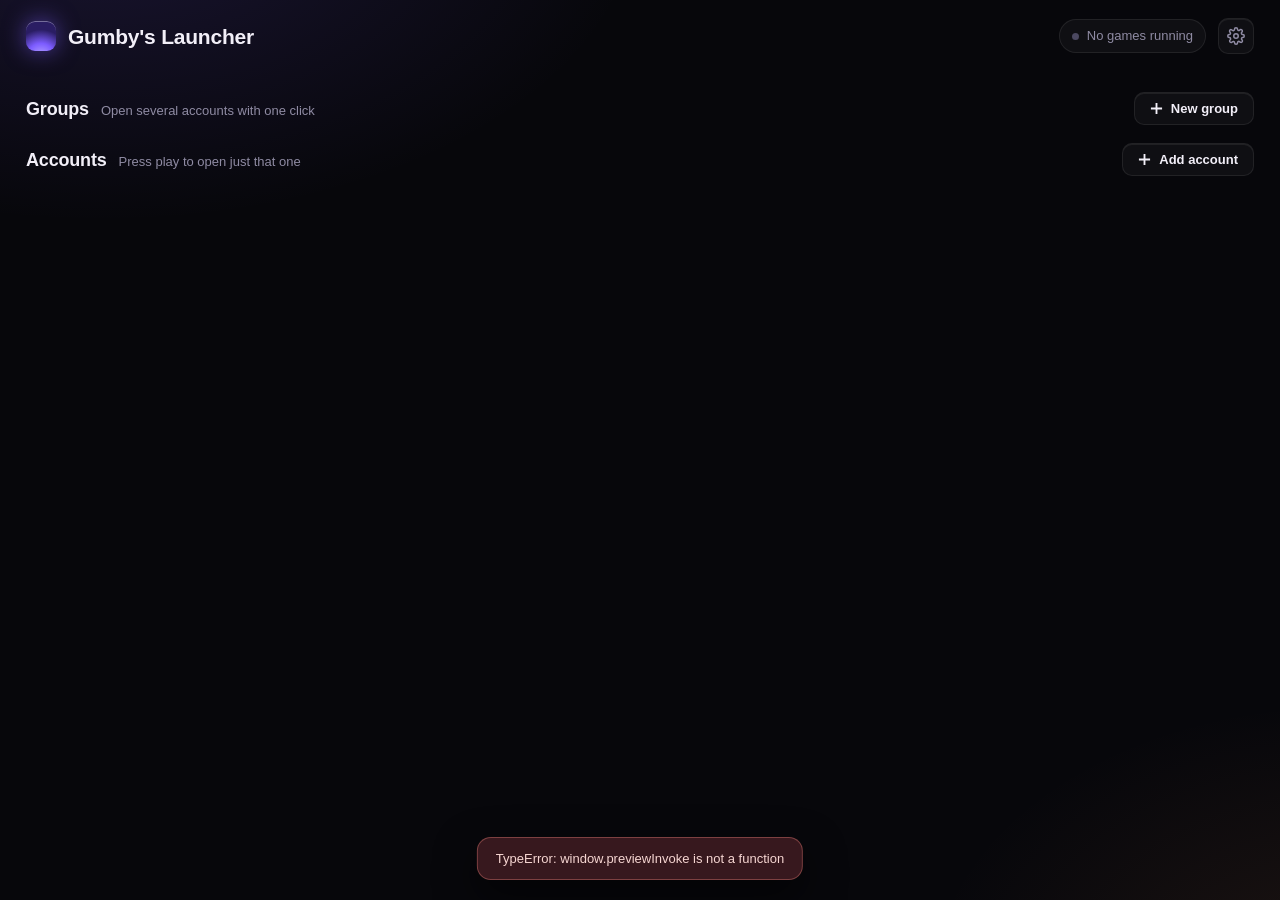
==== ui/index.html @ 11acac33 "Gumby's Launcher 0.1.0 A small Diablo II: Resurrected launcher: saved Battle.net accounts (passwords" ====
<!doctype html>
<html lang="en">
<head>
<meta charset="utf-8">
<meta name="viewport" content="width=device-width, initial-scale=1">
<title>Gumby's Launcher</title>
<link rel="stylesheet" href="app.css">
</head>
<body>
<div class="top">
  <div class="brand title"><span class="ring"></span><span id="appname">Gumby's Launcher</span></div>
  <div class="status" id="status"><span class="dot"></span>No games running</div>
  <button class="iconbtn" id="gear" title="Settings" aria-label="Settings"></button>
</div>
<div id="update"></div>
<main>
  <div id="zones"></div>
  <div class="head"><h2 class="title">Groups</h2><p>Open several accounts with one click</p><button class="btn add" id="newgroup"></button></div>
  <div id="groups"></div>
  <div class="head" style="margin-top:18px"><h2 class="title">Accounts</h2><p>Press play to open just that one</p><button class="btn add" id="addacct"></button></div>
  <div id="accounts"></div>
</main>
<div id="modal"></div>
<div class="toast" id="toast"></div>
<script src="app.js"></script>
</body>
</html>
---- ui/app.css ----
/* Gumby's Launcher - glass cards on near-black, each lit by its own soft colour (violet, copper, steel blue). */
:root {
  --ink: #07070b;        /* window */
  --stone: #0d0d13;      /* inputs, wells */
  --slab: rgba(255,255,255,.035);
  --slab-hi: rgba(255,255,255,.075);
  --seam: rgba(255,255,255,.08);
  --rim: rgba(255,255,255,.14);   /* the bright top edge of glass */
  --bone: #f2eff8;       /* main text */
  --ash: #8f8ba3;        /* secondary text */
  --blue: #7c5cff;       /* violet: launch actions (name kept for the page's inline styles) */
  --blue-glow: #b9a8ff;
  --copper: #e38a52;
  --steel: #4d9ccc;
  --ok: #3fd6a6;
  --warn: #f0b45a;
  --region: #e38a52;
  --display: "Segoe UI Variable Display", "Segoe UI", sans-serif;
}
* { box-sizing: border-box; margin: 0; }
html, body { color: var(--bone); font: 14px/1.5 "Segoe UI Variable Text", "Segoe UI", sans-serif; }
html { background: var(--ink); }
body {
  min-height: 100vh; position: relative; overflow-y: auto; user-select: none;
  background:
    radial-gradient(900px 520px at 8% -10%, rgba(124,92,255,.16), transparent 60%),
    radial-gradient(700px 480px at 105% 110%, rgba(227,138,82,.10), transparent 60%),
    var(--ink);
  background-attachment: fixed;
}
button { font: inherit; color: inherit; cursor: pointer; }
input { font: inherit; color: inherit; background: none; border: 0; outline: 0; width: 100%; }
.title { font-family: var(--display); }
svg { display: block; }

/* glass: every card, row and dialog */
.glass, .group, .acct, .dialog, .empty {
  position: relative; isolation: isolate;
  background: linear-gradient(170deg, rgba(255,255,255,.055), rgba(255,255,255,.012) 55%, rgba(255,255,255,.02));
  border: 1px solid var(--seam);
  box-shadow: inset 0 1px 0 var(--rim), 0 18px 40px -18px rgba(0,0,0,.8);
}

/* top bar */
.top { display: flex; align-items: center; gap: 12px; padding: 18px 26px 16px; }
.brand { display: flex; align-items: center; gap: 12px; font: 600 21px/1 var(--display); letter-spacing: -.01em; }
.brand .ring {
  width: 30px; height: 30px; border-radius: 9px;
  background: radial-gradient(circle at 50% 120%, #b9a8ff 0, #7c5cff 35%, #2a1d63 70%), #1b1433;
  box-shadow: inset 0 1px 0 rgba(255,255,255,.35), 0 0 22px rgba(124,92,255,.55);
}
.top .status { margin-left: auto; color: var(--ash); font-size: 13px; display: flex; align-items: center; gap: 8px;
  padding: 6px 12px; border-radius: 999px; background: var(--slab); border: 1px solid var(--seam); }
.dot { width: 7px; height: 7px; border-radius: 50%; background: #4b4860; }
.dot.on { background: var(--ok); box-shadow: 0 0 10px var(--ok); }
.iconbtn { width: 36px; height: 36px; border-radius: 10px; border: 1px solid var(--seam); background: var(--slab);
  color: var(--ash); display: grid; place-items: center; box-shadow: inset 0 1px 0 rgba(255,255,255,.06); }

main { padding: 8px 26px 28px; }
.head { display: flex; align-items: baseline; gap: 12px; margin: 14px 0 12px; }
.head h2 { font: 600 18px/1 var(--display); letter-spacing: -.01em; }
.head p { color: var(--ash); font-size: 13px; }
.head .add { margin-left: auto; }

.btn { border: 1px solid var(--seam); background: var(--slab); color: var(--bone); border-radius: 10px; padding: 8px 15px;
  font: 600 13px var(--display); display: inline-flex; align-items: center; gap: 8px; box-shadow: inset 0 1px 0 rgba(255,255,255,.07); }
.btn.primary {
  background: linear-gradient(180deg, #9478ff, #6a48f5); border-color: rgba(185,168,255,.55); color: #fff;
  box-shadow: inset 0 1px 0 rgba(255,255,255,.35), 0 8px 26px -6px rgba(124,92,255,.7);
}
.btn.big { padding: 11px 20px; font-size: 14px; border-radius: 12px; }
.btn.ghost { background: transparent; box-shadow: none; }
.btn.quiet { color: var(--ash); }

/* group cards: each lit by its own colour */
.group { --glow: 124,92,255; display: grid; grid-template-columns: 1fr auto auto; gap: 22px; align-items: center;
  border-radius: 20px; padding: 18px 20px; margin-bottom: 12px; overflow: hidden; }
.group:nth-child(3n+2) { --glow: 227,138,82; }
.group:nth-child(3n) { --glow: 77,156,204; }
.group::before {   /* the coloured light */
  content: ""; position: absolute; inset: 0; z-index: -1; pointer-events: none;
  background: radial-gradient(520px 220px at 88% 120%, rgba(var(--glow),.30), transparent 70%),
              radial-gradient(260px 120px at 70% -30%, rgba(var(--glow),.16), transparent 70%);
}
.group::after {    /* dot texture */
  content: ""; position: absolute; inset: 0; z-index: -1; pointer-events: none; opacity: .5;
  background-image: radial-gradient(rgba(255,255,255,.10) 1px, transparent 1.2px); background-size: 9px 9px;
  -webkit-mask-image: radial-gradient(360px 200px at 82% 70%, #000, transparent 75%); mask-image: radial-gradient(360px 200px at 82% 70%, #000, transparent 75%);
}
.group .name { font: 600 20px/1.15 var(--display); letter-spacing: -.01em; color: var(--bone); }
.group .sub { color: var(--ash); font-size: 13px; margin-top: 4px; }
.chips { display: flex; flex-wrap: wrap; gap: 7px; margin-top: 12px; }
.chip { display: inline-flex; align-items: center; gap: 7px; background: rgba(0,0,0,.28); border: 1px solid var(--seam);
  border-radius: 999px; padding: 3px 11px 3px 4px; font-size: 12.5px; box-shadow: inset 0 1px 0 rgba(255,255,255,.05); }
.chip b { width: 19px; height: 19px; border-radius: 50%; background: rgba(var(--glow, 124,92,255),.28); color: #fff;
  display: grid; place-items: center; font: 700 11px var(--display); }
.group .acts { display: flex; gap: 8px; align-items: center; }

/* the little screen: which game lands in which quarter */
.screen { width: 118px; aspect-ratio: 16/9; border-radius: 9px; display: grid; grid-template-columns: 1fr 1fr; grid-template-rows: 1fr 1fr;
  gap: 3px; padding: 4px; position: relative; background: rgba(0,0,0,.45); border: 1px solid var(--rim);
  box-shadow: inset 0 1px 0 rgba(255,255,255,.12), 0 10px 24px -10px rgba(0,0,0,.9); }
.screen i { border-radius: 4px; background: rgba(255,255,255,.04); font: normal 700 11px/1 var(--display); color: #5d5970; display: grid; place-items: center; }
.screen i.fill { background: linear-gradient(160deg, rgba(var(--glow, 124,92,255),.55), rgba(var(--glow, 124,92,255),.22)); color: #fff;
  box-shadow: inset 0 1px 0 rgba(255,255,255,.25); }
.screen i.live { background: linear-gradient(160deg, rgba(var(--glow, 124,92,255),.95), rgba(var(--glow, 124,92,255),.5)); color: #fff;
  box-shadow: inset 0 1px 0 rgba(255,255,255,.45), 0 0 16px rgba(var(--glow, 124,92,255),.7); }
.screen.lg { width: 228px; border-radius: 12px; padding: 5px; gap: 4px; }
.screen.lg i { font-size: 14px; border-radius: 6px; }
.screen.one { grid-template-columns: 1fr; grid-template-rows: 1fr; }

/* account rows */
.acct { display: grid; grid-template-columns: 42px 1fr auto auto auto; gap: 14px; align-items: center; border-radius: 16px; padding: 10px 14px; margin-bottom: 9px; }
.play { width: 42px; height: 38px; border-radius: 11px; color: #fff; display: grid; place-items: center;
  background: linear-gradient(180deg, rgba(148,120,255,.55), rgba(106,72,245,.35)); border: 1px solid rgba(185,168,255,.4);
  box-shadow: inset 0 1px 0 rgba(255,255,255,.3), 0 6px 18px -6px rgba(124,92,255,.75); }
.acct .who { font: 600 15px/1.2 var(--display); }
.acct .mail { color: var(--ash); font-size: 12.5px; }
.badge { font: 700 10.5px/1 var(--display); letter-spacing: .06em; color: #ffd9bd; background: rgba(227,138,82,.16);
  border: 1px solid rgba(227,138,82,.4); border-radius: 999px; padding: 4px 8px; }
.runtag { font-size: 12.5px; color: var(--ok); display: flex; align-items: center; gap: 6px; }
.runtag .q { color: var(--ash); }
.runtag .q::before { content: "·"; margin-right: 6px; }

/* dialogs */
.dim { position: fixed; inset: 0; z-index: 9; background: rgba(3,3,6,.62); backdrop-filter: blur(6px); }
.dialog { position: fixed; z-index: 10; left: 50%; top: 50%; transform: translate(-50%,-50%); width: 460px; max-height: calc(100vh - 40px); overflow-y: auto;
  background: linear-gradient(170deg, rgba(34,30,52,.96), rgba(16,15,24,.97)); border-radius: 22px; padding: 26px 28px 22px;
  box-shadow: inset 0 1px 0 var(--rim), 0 30px 80px rgba(0,0,0,.7), 0 0 0 1px rgba(124,92,255,.12); }
.dialog::before { content: ""; position: absolute; left: 20%; right: 20%; top: -1px; height: 90px; pointer-events: none; z-index: -1;
  background: radial-gradient(50% 100% at 50% 0, rgba(124,92,255,.35), transparent 75%); }
.dialog h3 { font: 600 21px/1.15 var(--display); letter-spacing: -.01em; margin-bottom: 6px; }
.dialog .lead { color: var(--ash); font-size: 13.5px; margin-bottom: 16px; }
label.f { display: block; font-size: 12.5px; color: var(--ash); margin: 13px 0 6px; }
.input { background: rgba(0,0,0,.35); border: 1px solid var(--seam); border-radius: 11px; padding: 10px 13px; color: var(--bone); font-size: 14px;
  display: flex; align-items: center; box-shadow: inset 0 1px 2px rgba(0,0,0,.5); }
.input.focus, .input:focus-within { border-color: rgba(185,168,255,.7); box-shadow: 0 0 0 3px rgba(124,92,255,.22); }
.input .eye { margin-left: auto; color: var(--ash); font-size: 12px; cursor: pointer; background: none; border: 0; }
.seg { display: grid; grid-template-columns: repeat(3,1fr); background: rgba(0,0,0,.35); border: 1px solid var(--seam); border-radius: 11px; padding: 3px; gap: 3px; }
.seg span { text-align: center; padding: 7px 0; border-radius: 8px; color: var(--ash); font-size: 13px; cursor: pointer; }
.seg span.on { background: linear-gradient(180deg, rgba(148,120,255,.45), rgba(106,72,245,.3)); color: #fff; box-shadow: inset 0 1px 0 rgba(255,255,255,.25); }
.note { display: flex; gap: 10px; align-items: flex-start; background: rgba(124,92,255,.08); border: 1px solid rgba(124,92,255,.25); border-radius: 12px;
  padding: 11px 13px; font-size: 12.5px; color: #d6cffa; margin-top: 16px; }
.note.warn { background: rgba(240,180,90,.08); border-color: rgba(240,180,90,.3); color: #f2e2c4; }
.foot { display: flex; justify-content: flex-end; gap: 8px; margin-top: 20px; }
.foot .left { margin-right: auto; }

.pick { display: grid; grid-template-columns: 26px 1fr auto; align-items: center; gap: 10px; padding: 9px 11px; border: 1px solid var(--seam);
  border-radius: 12px; margin-bottom: 7px; background: rgba(0,0,0,.25); cursor: pointer; width: 100%; text-align: left; color: var(--bone); font-size: 14px; }
.pick.on { border-color: rgba(185,168,255,.5); background: rgba(124,92,255,.10); }
.box { width: 22px; height: 22px; border-radius: 50%; border: 2px solid #4b4860; display: grid; place-items: center; font: 700 12px var(--display); }
.pick.on .box { background: linear-gradient(180deg, #9478ff, #6a48f5); border-color: transparent; color: #fff; box-shadow: 0 0 10px rgba(124,92,255,.6); }

.switchrow { display: grid; grid-template-columns: 1fr auto; gap: 16px; padding: 15px 0; border-top: 1px solid var(--seam); }
.switchrow:first-of-type { border-top: 0; }
.switchrow h4 { font: 600 15px/1.25 var(--display); }
.switchrow p { color: var(--ash); font-size: 12.5px; margin-top: 4px; max-width: 62ch; }
.sw { width: 44px; height: 25px; border-radius: 999px; background: rgba(255,255,255,.1); position: relative; margin-top: 2px; border: 0; flex: none; cursor: pointer;
  box-shadow: inset 0 1px 2px rgba(0,0,0,.5); }
.sw::after { content: ""; position: absolute; top: 3px; left: 3px; width: 19px; height: 19px; border-radius: 50%; background: #cfcbe0; box-shadow: 0 2px 4px rgba(0,0,0,.4); }
.sw.on { background: linear-gradient(180deg, #9478ff, #6a48f5); box-shadow: 0 0 14px rgba(124,92,255,.55); }
.sw.on::after { left: 22px; background: #fff; }

/* launch progress */
.steps { margin-top: 12px; display: grid; gap: 7px; }
.step { display: grid; grid-template-columns: 22px 1fr auto; align-items: center; gap: 10px; font-size: 13px; }
.step .st { color: var(--ash); font-size: 12.5px; }
.step.done .st { color: var(--ok); }
.step.now .st { color: var(--blue-glow); }
.step.failed .st { color: #ff8b80; }
.step.skipped .st { color: var(--ash); }
.spin { width: 16px; height: 16px; border-radius: 50%; border: 2px solid rgba(185,168,255,.22); border-top-color: var(--blue-glow); }
.tick { color: var(--ok); filter: drop-shadow(0 0 6px rgba(63,214,166,.6)); }
.wait { width: 10px; height: 10px; border-radius: 50%; border: 2px solid #4b4860; margin-left: 3px; }
.cross { color: #ff8b80; font-weight: 700; text-align: center; }

/* the live app */
.btn:hover, .iconbtn:hover { border-color: var(--rim); background: var(--slab-hi); }
.btn.primary:hover { background: linear-gradient(180deg, #a38bff, #7655ff); }
.btn.ghost:hover { background: var(--slab); }
.play:hover { box-shadow: inset 0 1px 0 rgba(255,255,255,.35), 0 8px 24px -4px rgba(124,92,255,.95); }
.btn:disabled, .play.off { opacity: .4; cursor: default; }
.btn:focus-visible, .iconbtn:focus-visible, .play:focus-visible, .pick:focus-visible, .sw:focus-visible { outline: 2px solid var(--blue-glow); outline-offset: 2px; }
.empty { border-style: dashed; border-radius: 20px; padding: 24px; color: var(--ash); display: flex; align-items: center; gap: 16px; margin-bottom: 12px; }
.empty b { color: var(--bone); font: 600 16px var(--display); display: block; margin-bottom: 3px; }
.empty .btn { margin-left: auto; }
.toast { position: fixed; left: 50%; bottom: 20px; transform: translateX(-50%); background: rgba(58,26,32,.95); border: 1px solid rgba(255,139,128,.35);
  color: #f6d6d2; padding: 11px 18px; border-radius: 14px; max-width: 80%; font-size: 13px; display: none; z-index: 20; box-shadow: 0 16px 40px rgba(0,0,0,.6); }
.toast.on { display: block; }
.toast.good { background: rgba(18,48,40,.95); border-color: rgba(63,214,166,.4); color: #cff5e8; }
.danger { color: #ff9a90; }
.err { color: #ff9a90; font-size: 12.5px; margin-top: 10px; min-height: 1em; }
@media (prefers-reduced-motion: no-preference) { .spin { animation: spin .9s linear infinite; } }
@keyframes spin { to { transform: rotate(360deg); } }

/* update bar */
.update { display: flex; align-items: center; gap: 14px; margin: 0 26px 6px; padding: 11px 14px 11px 18px; border-radius: 16px;
  background: linear-gradient(170deg, rgba(63,214,166,.14), rgba(63,214,166,.04)); border: 1px solid rgba(63,214,166,.35);
  box-shadow: inset 0 1px 0 rgba(255,255,255,.12); color: #cdeee3; font-size: 13.5px; }
.update b { font: 600 15px var(--display); color: #fff; }
.update .btn { margin-left: auto; background: linear-gradient(180deg, #5fe3bb, #2fb88e); border-color: rgba(160,255,220,.5); color: #04241a;
  box-shadow: inset 0 1px 0 rgba(255,255,255,.4), 0 8px 22px -6px rgba(63,214,166,.7); flex: none; }

/* terror zones */
.tz { display: grid; grid-template-columns: 1.25fr 1fr auto; gap: 26px; align-items: center; border-radius: 20px; padding: 16px 22px; margin: 6px 0 4px; overflow: hidden; }
.tz::before { content: ""; position: absolute; inset: 0; z-index: -1; pointer-events: none; background:
  radial-gradient(420px 160px at 22% -40%, rgba(227,138,82,.42), transparent 70%), radial-gradient(500px 200px at 100% 140%, rgba(227,138,82,.16), transparent 70%); }
.tz .k { color: var(--ash); font-size: 12px; display: flex; align-items: center; gap: 7px; }
.tz .k .live { width: 7px; height: 7px; border-radius: 50%; background: var(--copper); box-shadow: 0 0 10px var(--copper); }
.tz .z { font: 600 21px/1.2 var(--display); letter-spacing: -.01em; margin-top: 3px; }
.tz .z.next { font-size: 16px; color: #d9d4e8; }
.tz .act { color: #ffcfae; font-size: 12px; margin-top: 3px; }
.tz .clock { text-align: right; }
.tz .clock b { font: 600 26px/1 var(--display); color: #fff; display: block; font-variant-numeric: tabular-nums; }
.tz .clock span { color: var(--ash); font-size: 12px; }
.tz.quiet { grid-template-columns: 1fr; color: var(--ash); padding: 12px 22px; }

/* reports, about */
pre.report { background: rgba(0,0,0,.4); border: 1px solid var(--seam); border-radius: 12px; padding: 11px 13px; font: 12px/1.55 Consolas, monospace;
  color: #cfcbe0; white-space: pre-wrap; max-height: 210px; overflow: auto; margin-top: 4px; user-select: text; }
.about { display: grid; grid-template-columns: 1fr auto; gap: 16px; align-items: center; }
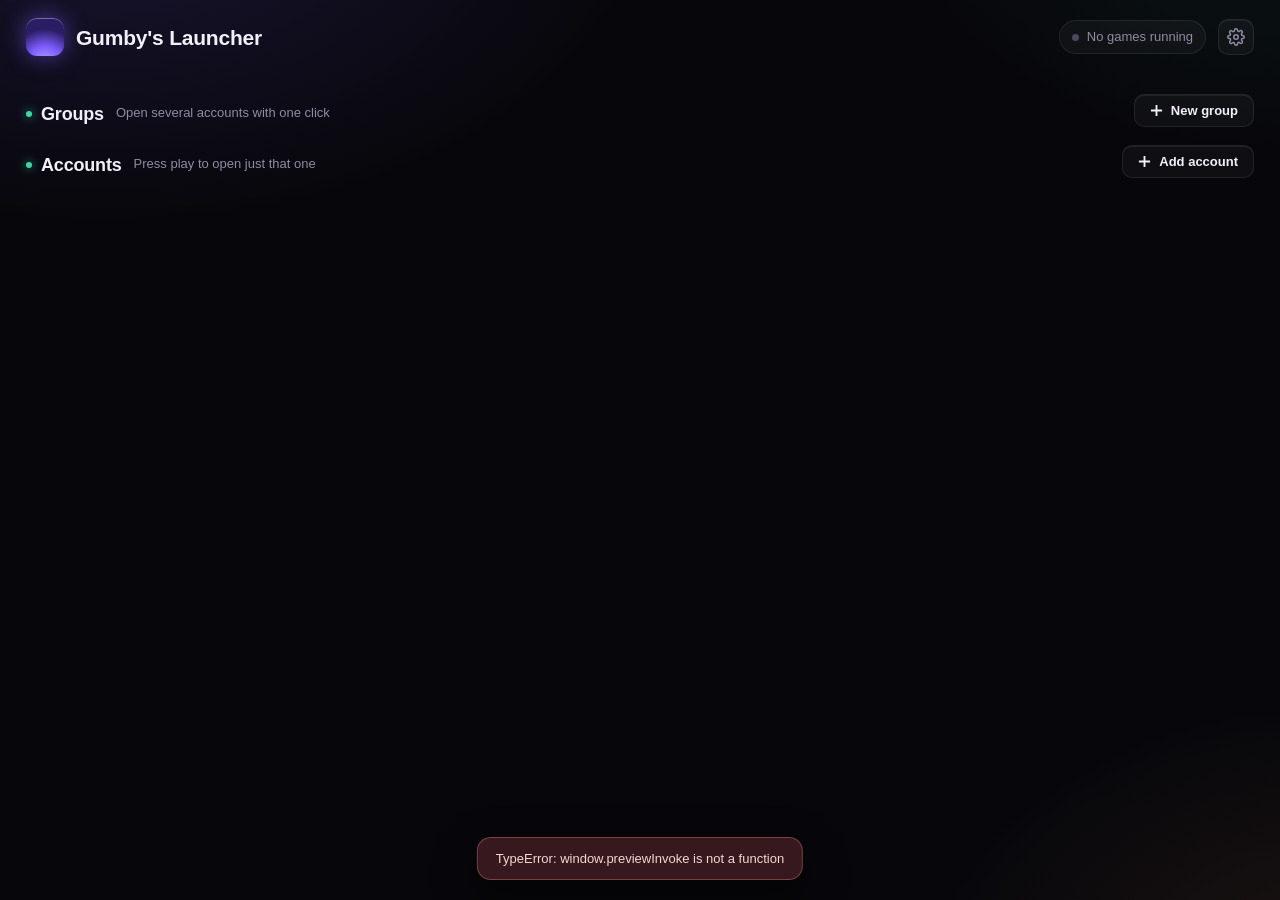
==== commit f24201da: "Logo: the owner's picture top left (ui/logo.png, kept out of the repo); a pinch of the update-bar gr" ====
--- a/ui/index.html
+++ b/ui/index.html
@@ -8,7 +8,7 @@
 </head>
 <body>
 <div class="top">
-  <div class="brand title"><span class="ring"></span><span id="appname">Gumby's Launcher</span></div>
+  <div class="brand title"><span class="ring"><img src="logo.png" alt="" onerror="this.remove()"></span><span id="appname">Gumby's Launcher</span></div>
   <div class="status" id="status"><span class="dot"></span>No games running</div>
   <button class="iconbtn" id="gear" title="Settings" aria-label="Settings"></button>
 </div>
--- a/ui/app.css
+++ b/ui/app.css
@@ -12,6 +12,7 @@
   --blue-glow: #b9a8ff;
   --copper: #e38a52;
   --steel: #4d9ccc;
+  --mint: 63,214,166;    /* the update bar's green, used sparingly */
   --ok: #3fd6a6;
   --warn: #f0b45a;
   --region: #e38a52;
@@ -25,6 +26,7 @@
   background:
     radial-gradient(900px 520px at 8% -10%, rgba(124,92,255,.16), transparent 60%),
     radial-gradient(700px 480px at 105% 110%, rgba(227,138,82,.10), transparent 60%),
+    radial-gradient(620px 420px at 100% -12%, rgba(var(--mint),.07), transparent 62%),
     var(--ink);
   background-attachment: fixed;
 }
@@ -45,10 +47,13 @@
 .top { display: flex; align-items: center; gap: 12px; padding: 18px 26px 16px; }
 .brand { display: flex; align-items: center; gap: 12px; font: 600 21px/1 var(--display); letter-spacing: -.01em; }
 .brand .ring {
-  width: 30px; height: 30px; border-radius: 9px;
+  width: 38px; height: 38px; border-radius: 11px; overflow: hidden; flex: none;
   background: radial-gradient(circle at 50% 120%, #b9a8ff 0, #7c5cff 35%, #2a1d63 70%), #1b1433;
   box-shadow: inset 0 1px 0 rgba(255,255,255,.35), 0 0 22px rgba(124,92,255,.55);
 }
+/* the owner's own logo (ui/logo.png, kept out of the public repo); without it the violet tile above stays */
+.brand .ring img { display: block; width: 100%; height: 100%; object-fit: cover; }
+.brand .ring:has(img) { width: 64px; height: 64px; border-radius: 16px; background: #1f7a5c; box-shadow: 0 0 0 1px rgba(255,255,255,.14), 0 0 20px rgba(63,214,166,.35), 0 6px 16px rgba(0,0,0,.5); }
 .top .status { margin-left: auto; color: var(--ash); font-size: 13px; display: flex; align-items: center; gap: 8px;
   padding: 6px 12px; border-radius: 999px; background: var(--slab); border: 1px solid var(--seam); }
 .dot { width: 7px; height: 7px; border-radius: 50%; background: #4b4860; }
@@ -58,7 +63,8 @@
 
 main { padding: 8px 26px 28px; }
 .head { display: flex; align-items: baseline; gap: 12px; margin: 14px 0 12px; }
-.head h2 { font: 600 18px/1 var(--display); letter-spacing: -.01em; }
+.head h2 { font: 600 18px/1 var(--display); letter-spacing: -.01em; display: flex; align-items: center; gap: 9px; }
+.head h2::before { content: ""; width: 6px; height: 6px; border-radius: 50%; background: rgb(var(--mint)); box-shadow: 0 0 10px rgba(var(--mint),.8); }
 .head p { color: var(--ash); font-size: 13px; }
 .head .add { margin-left: auto; }
 
@@ -76,7 +82,7 @@
 .group { --glow: 124,92,255; display: grid; grid-template-columns: 1fr auto auto; gap: 22px; align-items: center;
   border-radius: 20px; padding: 18px 20px; margin-bottom: 12px; overflow: hidden; }
 .group:nth-child(3n+2) { --glow: 227,138,82; }
-.group:nth-child(3n) { --glow: 77,156,204; }
+.group:nth-child(3n) { --glow: var(--mint); }
 .group::before {   /* the coloured light */
   content: ""; position: absolute; inset: 0; z-index: -1; pointer-events: none;
   background: radial-gradient(520px 220px at 88% 120%, rgba(var(--glow),.30), transparent 70%),
@@ -92,6 +98,7 @@
 .chips { display: flex; flex-wrap: wrap; gap: 7px; margin-top: 12px; }
 .chip { display: inline-flex; align-items: center; gap: 7px; background: rgba(0,0,0,.28); border: 1px solid var(--seam);
   border-radius: 999px; padding: 3px 11px 3px 4px; font-size: 12.5px; box-shadow: inset 0 1px 0 rgba(255,255,255,.05); }
+.chip { border-color: rgba(var(--mint),.16); }
 .chip b { width: 19px; height: 19px; border-radius: 50%; background: rgba(var(--glow, 124,92,255),.28); color: #fff;
   display: grid; place-items: center; font: 700 11px var(--display); }
 .group .acts { display: flex; gap: 8px; align-items: center; }
@@ -128,7 +135,7 @@
   background: linear-gradient(170deg, rgba(34,30,52,.96), rgba(16,15,24,.97)); border-radius: 22px; padding: 26px 28px 22px;
   box-shadow: inset 0 1px 0 var(--rim), 0 30px 80px rgba(0,0,0,.7), 0 0 0 1px rgba(124,92,255,.12); }
 .dialog::before { content: ""; position: absolute; left: 20%; right: 20%; top: -1px; height: 90px; pointer-events: none; z-index: -1;
-  background: radial-gradient(50% 100% at 50% 0, rgba(124,92,255,.35), transparent 75%); }
+  background: radial-gradient(50% 100% at 42% 0, rgba(124,92,255,.35), transparent 75%), radial-gradient(30% 80% at 66% 0, rgba(var(--mint),.18), transparent 75%); }
 .dialog h3 { font: 600 21px/1.15 var(--display); letter-spacing: -.01em; margin-bottom: 6px; }
 .dialog .lead { color: var(--ash); font-size: 13.5px; margin-bottom: 16px; }
 label.f { display: block; font-size: 12.5px; color: var(--ash); margin: 13px 0 6px; }
@@ -178,6 +185,7 @@
 .btn:hover, .iconbtn:hover { border-color: var(--rim); background: var(--slab-hi); }
 .btn.primary:hover { background: linear-gradient(180deg, #a38bff, #7655ff); }
 .btn.ghost:hover { background: var(--slab); }
+.acct:hover { border-color: rgba(var(--mint),.28); box-shadow: inset 0 1px 0 var(--rim), 0 18px 40px -18px rgba(0,0,0,.8), 0 0 22px -8px rgba(var(--mint),.35); }
 .play:hover { box-shadow: inset 0 1px 0 rgba(255,255,255,.35), 0 8px 24px -4px rgba(124,92,255,.95); }
 .btn:disabled, .play.off { opacity: .4; cursor: default; }
 .btn:focus-visible, .iconbtn:focus-visible, .play:focus-visible, .pick:focus-visible, .sw:focus-visible { outline: 2px solid var(--blue-glow); outline-offset: 2px; }
